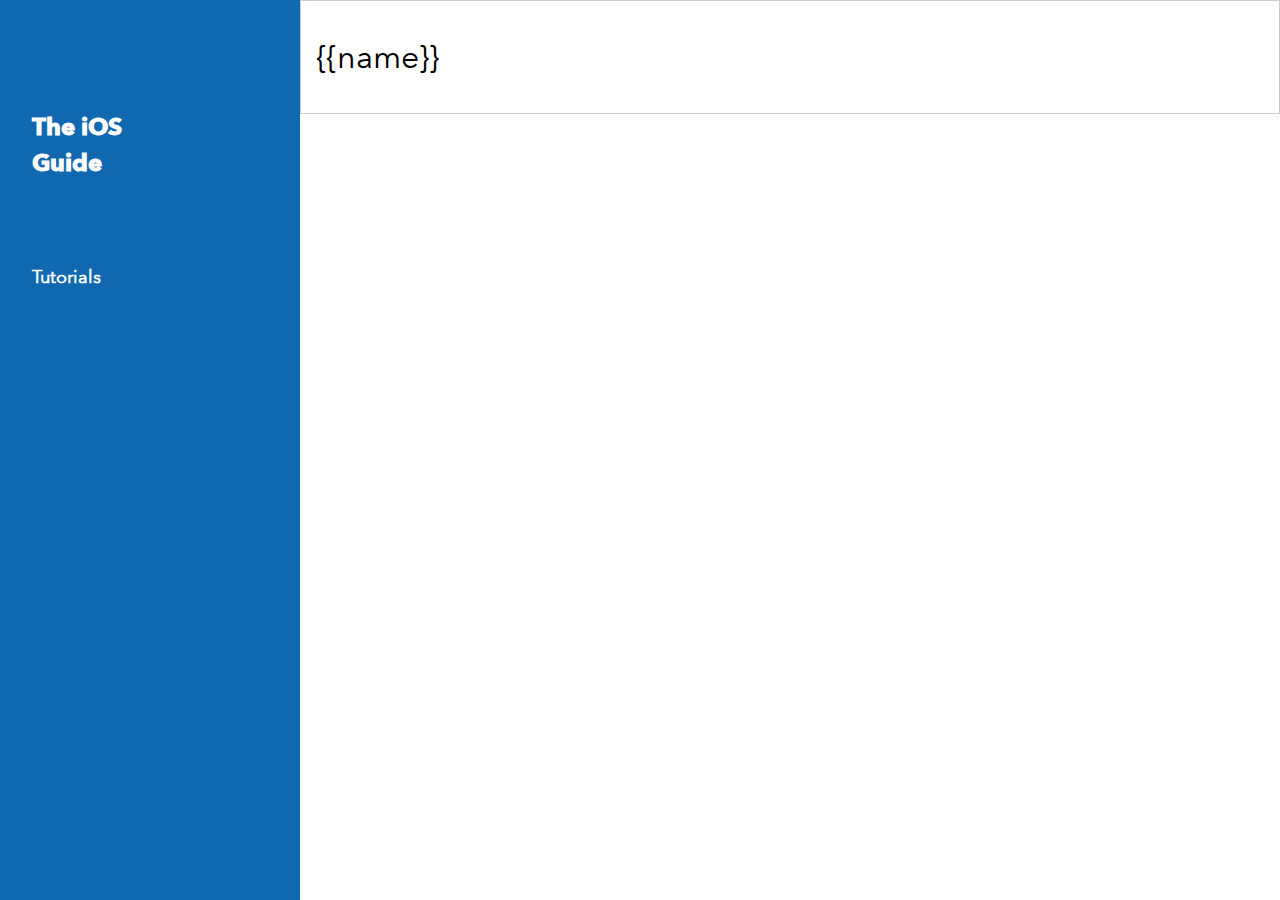
==== app.html @ f902cfcf "L" ====
<!DOCTYPE html>
<html>
<title>The iOS Guide</title>
<meta charset="UTF-8">
<meta name="viewport" content="width=device-width, initial-scale=1">
<link rel="stylesheet" href="w3.css">
<script src="parse.js"></script>
<script src="w3data.js"></script>
<script src="w3.js"></script>
<style>
@font-face {
    font-family: 'AvenirRegular';
    src: url('avenir-next-regular.woff');
}

@font-face {
    font-family: 'AvenirBold';
    src: url('avenir-next-bold.woff');
}

body,
h1,
h2,
h3,
h4,
h5 {
    font-family: "AvenirRegular"
}

body {
    font-size: 16px;
}

b {
    font-family: "AvenirBold"
}

.appCell {
    font-size: 32px;
}
</style>

<body>
    <!-- Sidenav/menu -->
    <nav class="w3-sidenav w3-blue w3-collapse w3-top w3-large w3-padding" style="z-index:3;width:300px;font-weight:bold" id="mySidenav">
        <br>
        <a href="javascript:void(0)" onclick="w3_close()" class="w3-padding-xlarge w3-hide-large w3-display-topleft w3-hover-white" style="width:100%;font-size:22px">Close Menu</a>
        <div class="w3-container">
            <h3 class="w3-padding-64"><b>The iOS<br>Guide</b></h3>
        </div>
        <a href="index.html" onclick="w3_close()" class="w3-padding w3-hover-white">Tutorials</a>
    </nav>
    <!-- Top menu on small screens -->
    <header class="w3-container w3-top w3-hide-large w3-red w3-xlarge w3-padding">
        <a href="javascript:void(0)" class="w3-btn w3-red w3-border w3-border-white w3-margin-right" onclick="w3_open()">☰</a>
        <span>Company Name</span>
    </header>
    <div class="w3-overlay w3-hide-large" onclick="w3_close()" style="cursor:pointer" title="close side menu" id="myOverlay"></div>
    <div class="w3-main" style="margin-left:300px;margin-right:0px">
        <div style="width: 100%;">
            <ul class="w3-ul w3-border w3-hoverable" id="table" style="width:100%;">
                <li class="w3-padding-32 appCell" w3-repeat="apps" onclick="trackIndex(this)">{{name}}</li>
            </ul>
        </div>
    </div>
</body>

</html>
<script>
// Script to open and close sidenav
Parse.initialize("iosGuide", "nil");
Parse.serverURL = 'http://api.apollotechnology.co:1005';

function getURIParameter(param, asArray) {
    return document.location.search.substring(1).split('&').reduce(function(p, c) {
        var parts = c.split('=', 2).map(function(param) {
            return decodeURIComponent(param);
        });
        if (parts.length == 0 || parts[0] != param) return (p instanceof Array) && !asArray ? null : p;
        return asArray ? p.concat(parts.concat(true)[1]) : parts.concat(true)[1];
    }, []);
}
var app = getURIParameter("name");

var tutorials = [];

var TutorialsClass = Parse.Object.extend("tutorials");
var query = new Parse.Query(TutorialsClass);
query.equalTo("app", app);
query.find({
    success: function(results) {
        for (var i = 0; i < results.length; i++) {
            var tutorial = results[i];
            var tutorialName = tutorial.get("title");
            tutorials.push({
                "name": tutorialName
            });
        }
        var dataObject = {
            "apps": tutorials
        };
        w3DisplayData("table", dataObject);
        w3.show('#table');
    },
    error: function(error) {
        alert("Error: " + error.message);
    }
});
</script>
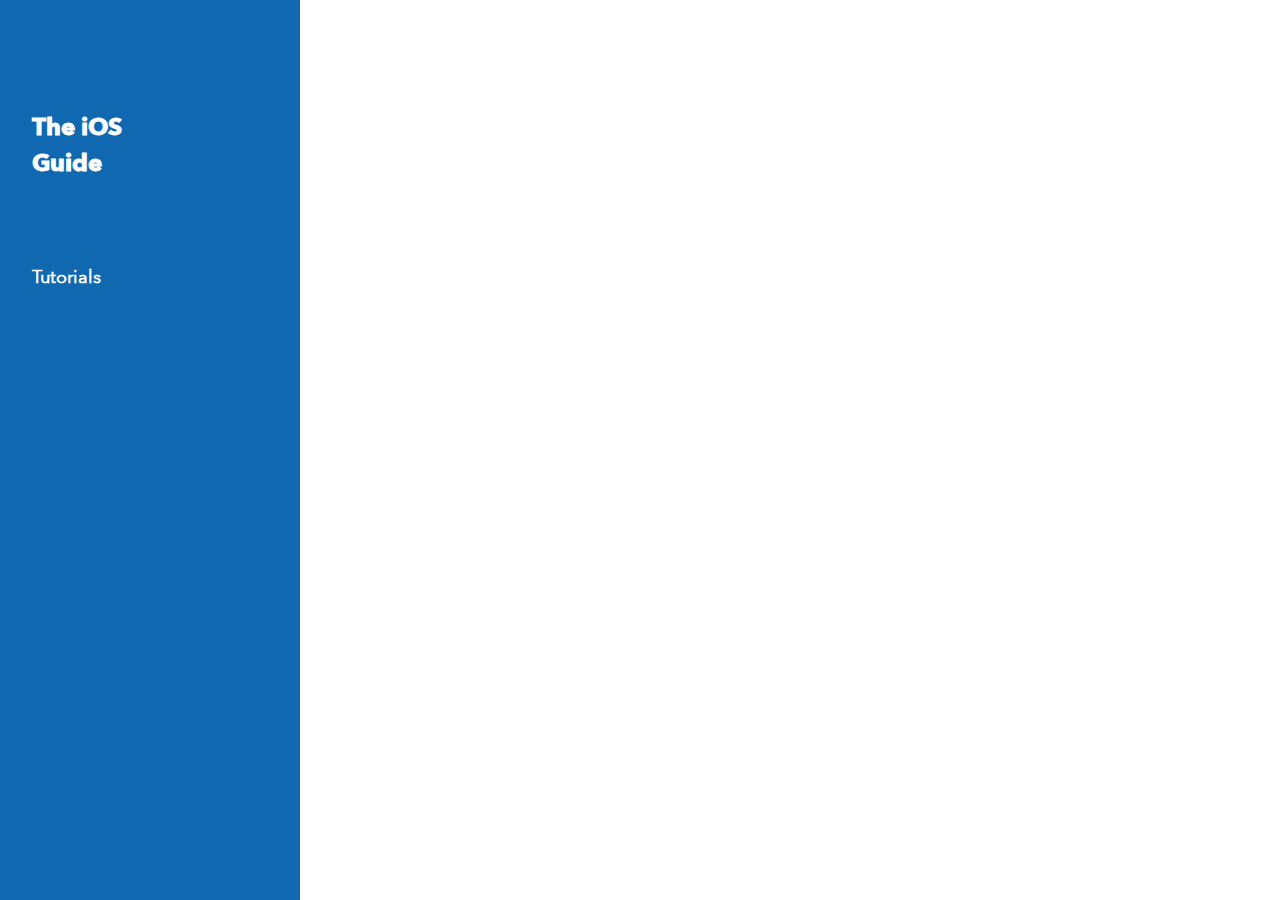
==== commit 5dc732cf: "e" ====
--- a/app.html
+++ b/app.html
@@ -51,9 +51,9 @@
         <a href="index.html" onclick="w3_close()" class="w3-padding w3-hover-white">Tutorials</a>
     </nav>
     <!-- Top menu on small screens -->
-    <header class="w3-container w3-top w3-hide-large w3-red w3-xlarge w3-padding">
-        <a href="javascript:void(0)" class="w3-btn w3-red w3-border w3-border-white w3-margin-right" onclick="w3_open()">☰</a>
-        <span>Company Name</span>
+    <header class="w3-container w3-top w3-hide-large w3-blue w3-xlarge w3-padding">
+        <a href="javascript:void(0)" class="w3-btn w3-blue w3-border w3-border-white w3-margin-right" onclick="w3_open()">☰</a>
+        <span>The iOS Guide</span>
     </header>
     <div class="w3-overlay w3-hide-large" onclick="w3_close()" style="cursor:pointer" title="close side menu" id="myOverlay"></div>
     <div class="w3-main" style="margin-left:300px;margin-right:0px">
@@ -81,6 +81,9 @@
     }, []);
 }
 var app = getURIParameter("name");
+var ids = {};
+
+w3.hide('#table');
 
 var tutorials = [];
 
@@ -92,6 +95,7 @@
         for (var i = 0; i < results.length; i++) {
             var tutorial = results[i];
             var tutorialName = tutorial.get("title");
+            ids[tutorialName] = tutorial.id;
             tutorials.push({
                 "name": tutorialName
             });
@@ -106,4 +110,13 @@
         alert("Error: " + error.message);
     }
 });
+
+function trackIndex(x) {
+    var name = x.innerHTML;
+    openTutorial(ids[name]);
+};
+
+function openTutorial(id){
+    window.open("tutorial.html?id="+id,"_self");
+}
 </script>
